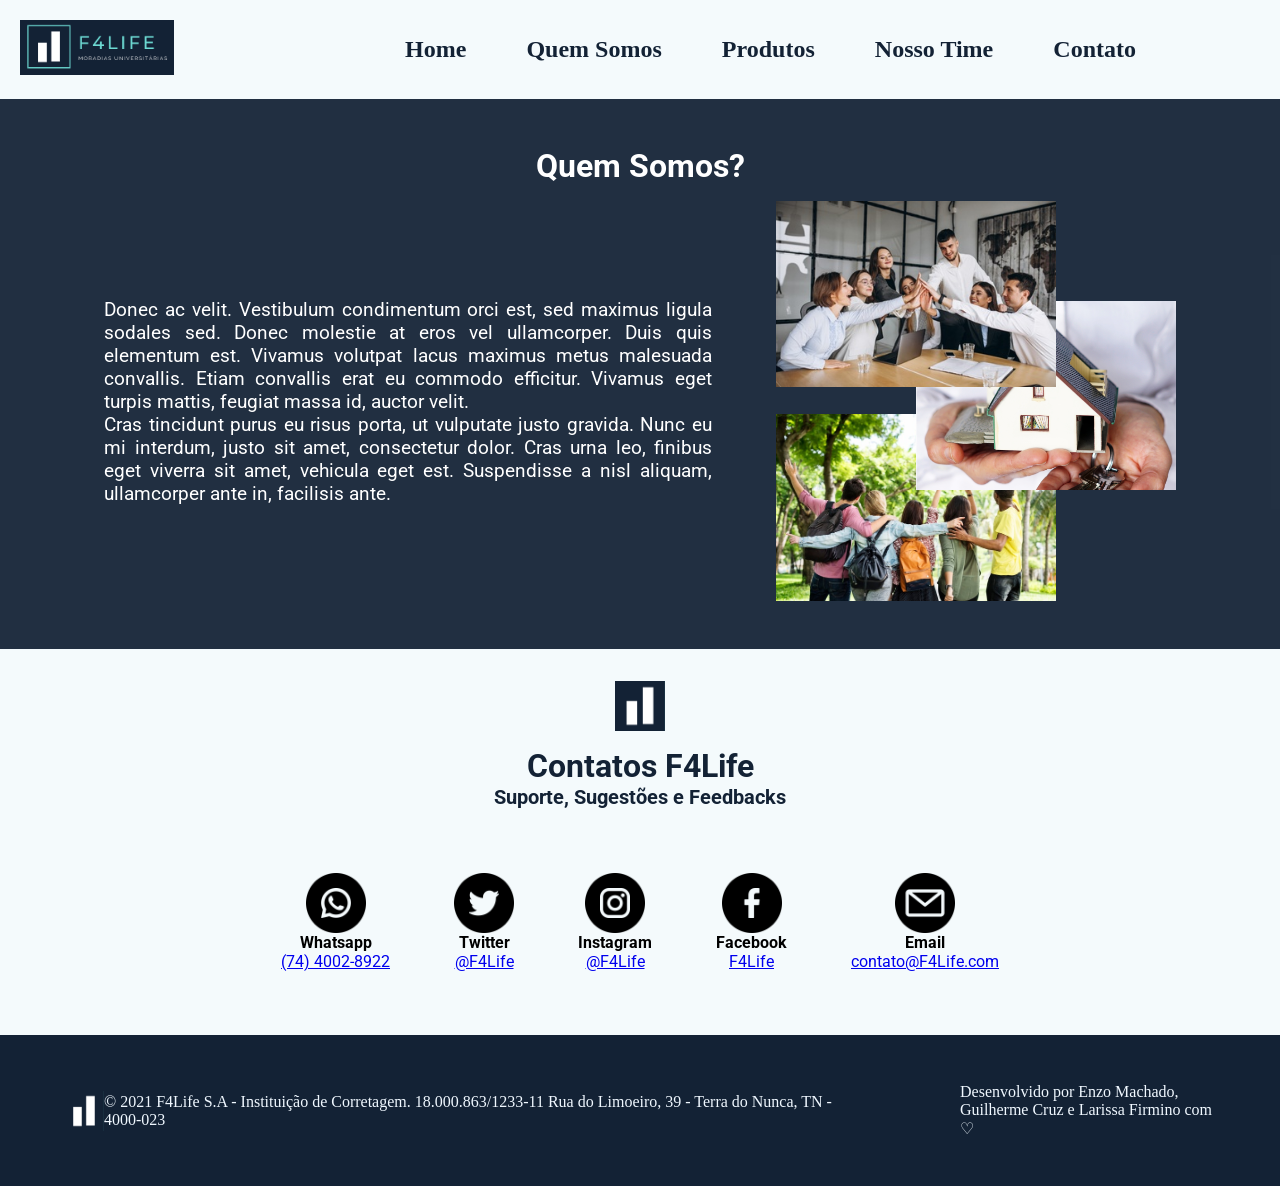
==== index.html @ f7e69709 "Adicionando cabeçalho" ====
<!DOCTYPE html>
<html lang="en">

<head>
    <meta charset="UTF-8">
    <meta http-equiv="X-UA-Compatible" content="IE=edge">
    <meta name="viewport" content="width=device-width, initial-scale=1.0">
    <link rel="stylesheet" type="text/css" href="./style.css" media="screen" />

    <title>F4Life - Moradias Universitárias</title>
</head>

<body>
    <header id="home">
        <div class="cabecalho-logo">
            <img src="img/logo-pequeno.PNG" alt="Logomarca da empresa F4Life">
        </div>
        <nav>
            <a href="#home">Home</a>
            <a href="#quem-somos">Quem Somos</a>
            <a href="#produtos">Produtos</a>
            <a href="#quem-somos">Nosso Time</a>
            <a href="#contatos">Contato</a>
        </nav>
    </header>
    <section id="quem-somos">
        <h1>
            Quem Somos?
        </h1>
        <div id="conteudo-quem-somos">
            <p> Donec ac velit. Vestibulum condimentum orci est, sed maximus ligula sodales sed. Donec molestie
                at eros
                vel ullamcorper. Duis quis elementum est. Vivamus volutpat lacus maximus metus malesuada convallis.
                Etiam convallis erat eu commodo efficitur. Vivamus eget turpis mattis, feugiat massa id, auctor velit.
                <br>
                Cras tincidunt purus eu risus porta, ut vulputate justo gravida. Nunc eu mi interdum, justo sit
                amet, consectetur dolor. Cras urna leo, finibus eget viverra sit amet, vehicula eget est. Suspendisse a
                nisl aliquam, ullamcorper ante in, facilisis ante.</p>
            <div id="container-img-qs">
                <img id="img-qs1" src="img/pessoas-trabalhando-no-plano.jpg">
                <img id="img-qs2" src="img/app.jpg">
                <img id="img-qs3" src="img/jovensfelizes1.jpg">
            </div>
        </div>
    </section>

    <section id="contatos">
        <img id="logo-img" src="img/logo-puro.png">
        <h1>
            Contatos F4Life
        </h1>
        <h2>
            Suporte, Sugestões e Feedbacks
        </h2>
        <div id="icones-contatos">
            <div class="img-contatos">
                <img src="img/whatsapp.png">
                <h4>
                    Whatsapp
                </h4>
                <a target="blank" href="https://web.whatsapp.com">(74) 4002-8922</a>
            </div>

            <div class="img-contatos">
                <img src="img/twitter.png">
                <h4>
                    Twitter
                </h4>
                <a target="blank" href="https://twitter.com/i/flow/login">@F4Life</a>
            </div>

            <div class="img-contatos">
                <img src="img/instagram.png">
                <h4>
                    Instagram
                </h4>
                <a target="blank" href="https://www.instagram.com">@F4Life</a>
            </div>

            <div class="img-contatos">
                <img src="img/facebook.png">
                <h4>
                    Facebook
                </h4>
                <a target="blank" href="https://pt-br.facebook.com">F4Life</a>
            </div>

            <div class="img-contatos">
                <img target="blank" src="img/o-email.png">
                <h4>
                    Email
                </h4>
                <a target="blank" href="https://www.google.com/intl/pt/gmail/about/">contato@F4Life.com</a>
            </div>

        </div>
    </section>


    <footer>
        <div id="footer-p1"> 
            <img src="img/logo-puro.png">
            © 2021 F4Life S.A - Instituição de Corretagem. 18.000.863/1233-11
            Rua do Limoeiro, 39 - Terra do Nunca, TN - 4000-023
        </div>
        <div id="footer-p2">
            Desenvolvido por Enzo Machado, Guilherme Cruz e Larissa Firmino com ♡
        </div>
    </footer>
</body>

</html>
---- style.css ----
/*Sessão Quem somos*/

@import url('https://fonts.googleapis.com/css2?family=Roboto:ital,wght@0,300;0,400;0,500;0,700;1,100;1,300;1,400;1,500&display=swap');

*{
    margin:0;
    padding:0;
    box-sizing: border-box;
    list-style: none;
}
#quem-somos{
    background-color: #132235ef;
    display: flex;
    flex-direction: column;
    align-items: center;
    padding: 3rem 5rem ;
}
h1{
    font-family: 'Roboto', sans-serif;
    text-align: center;
    font-size: 2rem;
    color: #132235;
}
#quem-somos h1{
    margin-bottom:1rem;
    color: white;
}   

#conteudo-quem-somos{
    display: flex;
    align-items: center;
    justify-content: center;
    width: 100%;
    flex-wrap: wrap;
}

#conteudo-quem-somos p{
    min-width: 450px;
    width: 60%;
    padding-right: 4rem;
    padding-top: 2rem;
    font-size: 1.2rem;
    font-family: 'Roboto', sans-serif;
    padding-bottom: 2rem;
    text-align: justify;
    color: white;
}   

#container-img-qs{
    min-width: 400px;
    width: 20%;
    height: 400px;
    /* border: 1px black solid; */
    position: relative;
}

#img-qs1{
    width: 70%;
    position: absolute;
    z-index: 2;
}

#img-qs2{
    width: 65%;
    position: absolute;
    right: 0;
    top:25%;
    z-index: 1;

}

#img-qs3{
    width: 70%;
    position: absolute;
    bottom: 0;
}

/*Sessão Contatos*/

#logo-img{
    width: 50px;
    margin-top: 2rem;

}
#contatos{
    display: flex;
    flex-direction: column;
    align-items: center;
    width: 100%;
    flex-wrap: wrap;   
    background-color: rgba(37, 150, 190, 0.05);

}

#contatos h1{
    margin-top: 1rem;
}

#contatos h2{
    font-size: 20px;
    color: #132235;
    font-family: 'Roboto', sans-serif;
}

#icones-contatos{
    margin:2rem;
    display:flex;
    font-family: 'Roboto', sans-serif;

}

.img-contatos{
    display: flex;
    align-items: center;
    flex-direction:column;
    margin:2rem
    
}

.img-contatos img{
    width: 60px;
}
footer{
    background-color: #132235;
    color: aliceblue;
    display: flex;
}
footer > div{
    display: flex;
    align-items: center;
    padding: 3rem 4rem;
}
footer > #footer-p1{
    width: 70%;
}
footer > #footer-p2{
    width: 30%;
}
footer img{
    width: 40px;
}
@media screen and (max-width: 700px) {
    #container-img-qs{
        width: 100%;
        min-width: none;
    }
    #conteudo-quem-somos p{
        width: 100%;
        min-width: none;
        
    }
}

/*Cabeçalho*/

header {
    display: flex;
    justify-content: space-between;
    align-items: center;
    padding: 20px;
    background-color: rgba(37, 150, 190, 0.05);
}

.cabecalho-logo img {
    width: 40%;
}

header nav {
    display: flex;
    width: 60%;
    justify-content: space-between;
    margin-right: 10%;
}

nav a {
    text-decoration: none;
    font-size: 1.5rem;
    color: #132235;
    font-weight: 900;
}
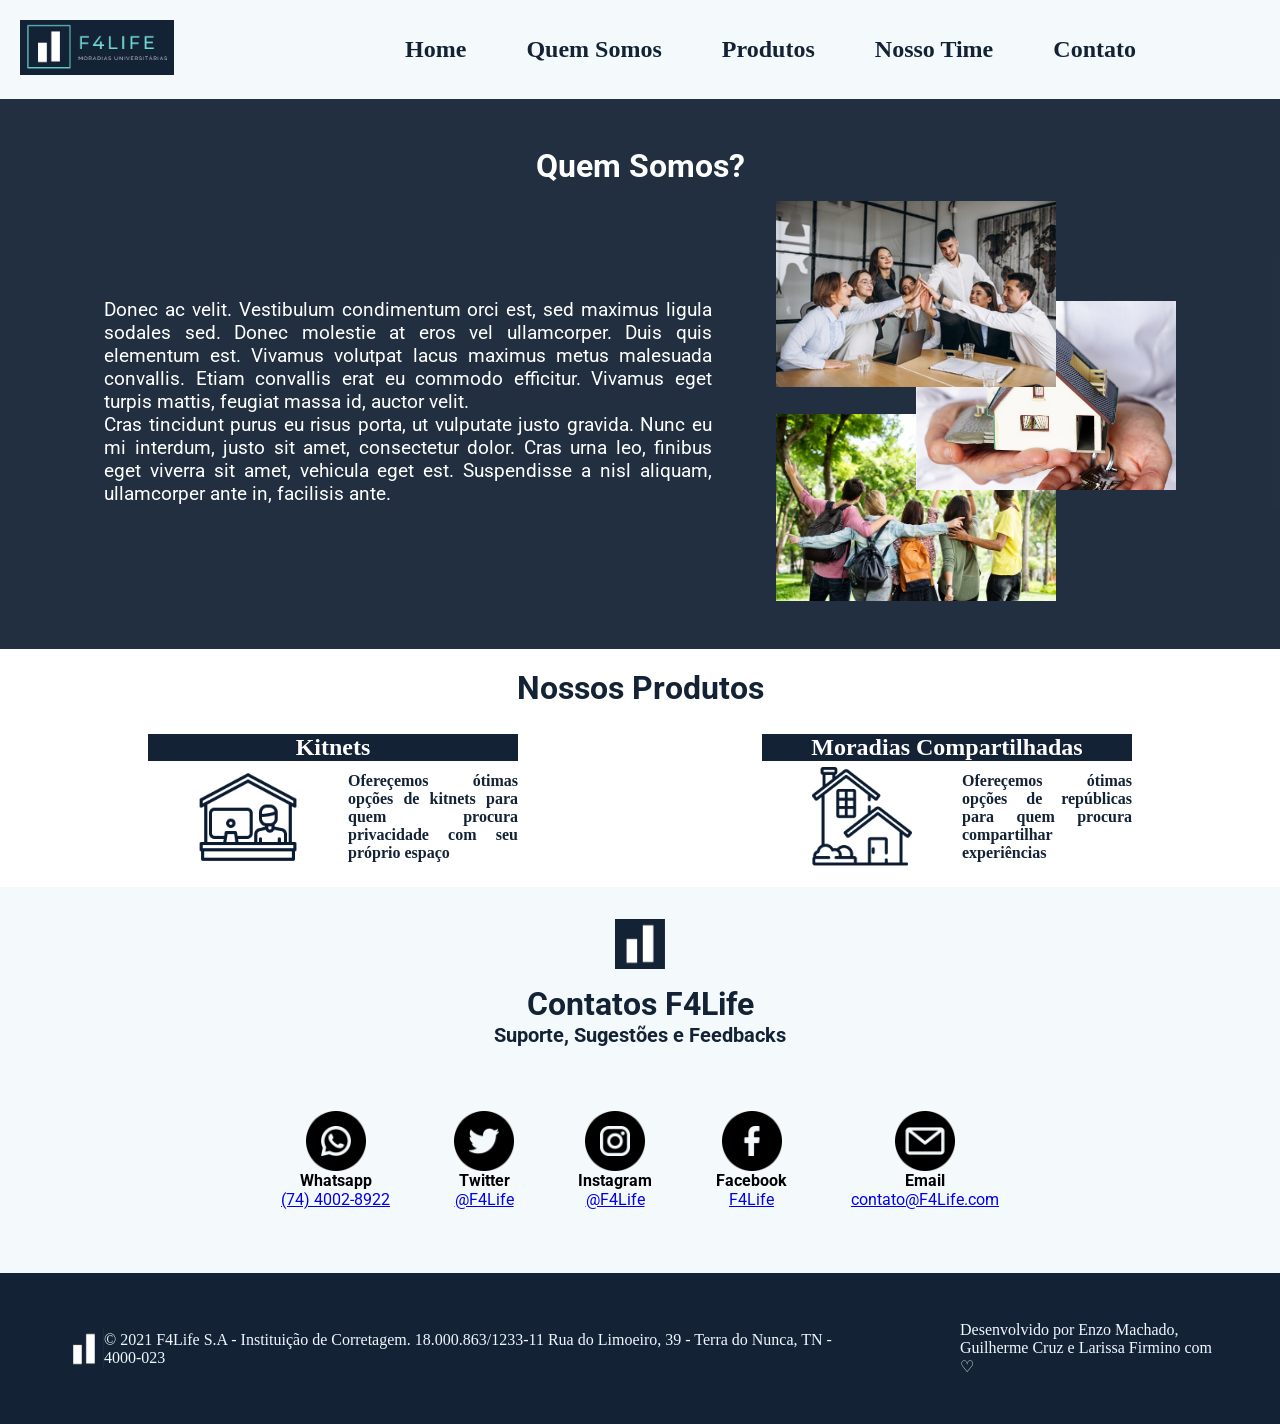
==== commit a78ec15a: "Adicionando sessão produtos" ====
--- a/index.html
+++ b/index.html
@@ -19,7 +19,7 @@
             <a href="#home">Home</a>
             <a href="#quem-somos">Quem Somos</a>
             <a href="#produtos">Produtos</a>
-            <a href="#quem-somos">Nosso Time</a>
+            <a href="#nosso-time">Nosso Time</a>
             <a href="#contatos">Contato</a>
         </nav>
     </header>
@@ -40,6 +40,22 @@
                 <img id="img-qs1" src="img/pessoas-trabalhando-no-plano.jpg">
                 <img id="img-qs2" src="img/app.jpg">
                 <img id="img-qs3" src="img/jovensfelizes1.jpg">
+            </div>
+        </div>
+    </section>
+
+    <section id="produtos">
+        <h1>Nossos Produtos</h1>
+        <div class="cards">
+            <div class="card-produto">
+                <h2>Kitnets</h2>
+                <img src="img/kitnet.png" alt="Imagem de uma kitnet">
+                <p>Ofereçemos ótimas opções de kitnets para quem procura privacidade com seu próprio espaço</p>
+            </div>
+            <div class="card-produto">
+                <h2>Moradias Compartilhadas</h2>
+                <img src="img/republica.png" alt="Imagem de uma kitnet">
+                <p>Ofereçemos ótimas opções de repúblicas para quem procura compartilhar experiências</p>
             </div>
         </div>
     </section>
--- a/style.css
+++ b/style.css
@@ -179,3 +179,41 @@
     color: #132235;
     font-weight: 900;
 }
+
+/* Sessão Produtos */
+#produtos h1 {
+    padding-top: 20px;
+}
+.cards {
+    display: flex;
+    justify-content: space-between;
+    align-items: center;
+    padding: 0 10%;
+}
+.card-produto {
+    display: grid;
+    grid-template-columns: 200px 170px;
+    grid-template-rows: 40px 100px;
+    margin: 20px;
+}
+
+.card-produto h2 {
+    grid-column: 1 / 3;
+    text-align: center;
+    align-self: center;
+    color: white;
+    background-color: #132235;
+}
+
+.card-produto img {
+    height: 100%;
+    justify-self: center;
+}
+
+.card-produto p {
+    justify-self: center;
+    align-self: center;
+    color: #132235;
+    font-weight: 900;
+    text-align: justify;
+}
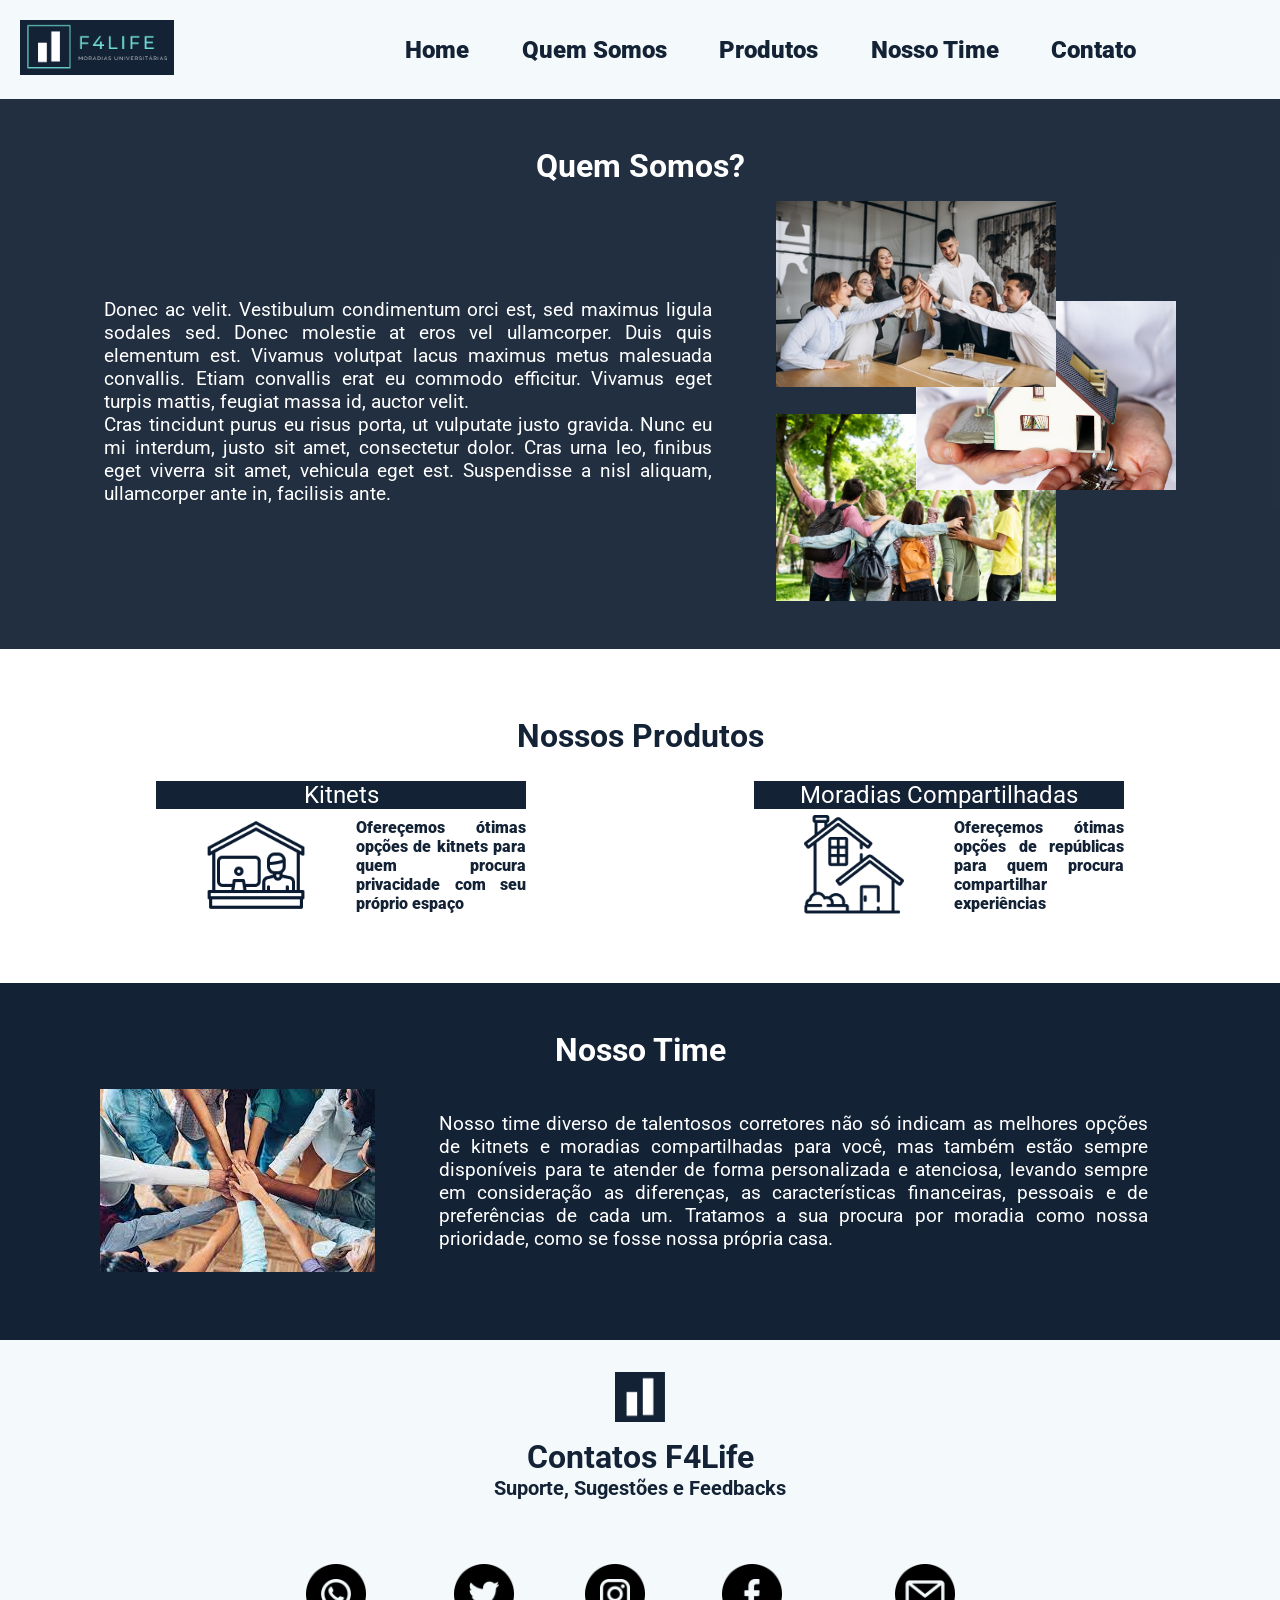
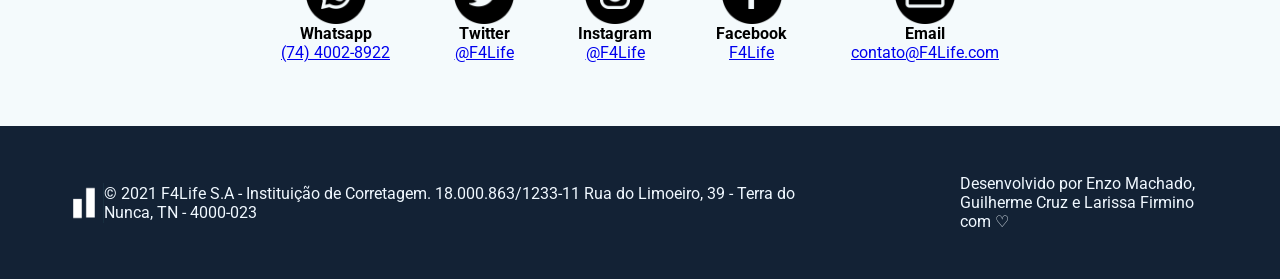
==== commit 8e7a4222: "Adicionando sessão nosso time" ====
--- a/index.html
+++ b/index.html
@@ -59,6 +59,15 @@
             </div>
         </div>
     </section>
+
+<section id="nosso-time">
+    <h1>Nosso Time</h1>
+    <div class="conteudo-nosso-time">
+        <img src="img/equipe.jpg" alt="Imagem de uma Equipe">
+        <p>Nosso time diverso de talentosos corretores não só indicam as melhores opções de kitnets e moradias compartilhadas para você, mas também estão sempre disponíveis para te atender de forma personalizada e atenciosa, levando sempre em consideração as diferenças, as características financeiras, pessoais e de preferências de cada um. Tratamos a sua procura por moradia como nossa prioridade, como se fosse nossa própria casa.</p>
+    </div>
+
+</section>
 
     <section id="contatos">
         <img id="logo-img" src="img/logo-puro.png">
--- a/style.css
+++ b/style.css
@@ -8,6 +8,7 @@
     padding:0;
     box-sizing: border-box;
     list-style: none;
+    font-family: 'Roboto', sans-serif;
 }
 #quem-somos{
     background-color: #132235ef;
@@ -17,7 +18,6 @@
     padding: 3rem 5rem ;
 }
 h1{
-    font-family: 'Roboto', sans-serif;
     text-align: center;
     font-size: 2rem;
     color: #132235;
@@ -95,6 +95,7 @@
 
 #contatos h1{
     margin-top: 1rem;
+    font-size: 2rem;
 }
 
 #contatos h2{
@@ -181,14 +182,19 @@
 }
 
 /* Sessão Produtos */
+#produtos {
+    padding: 3rem 5rem ;
+}
+
 #produtos h1 {
     padding-top: 20px;
+    font-size: 2rem;
 }
 .cards {
     display: flex;
     justify-content: space-between;
     align-items: center;
-    padding: 0 10%;
+    padding: 0 5%;
 }
 .card-produto {
     display: grid;
@@ -202,6 +208,7 @@
     text-align: center;
     align-self: center;
     color: white;
+    font-weight: normal;
     background-color: #132235;
 }
 
@@ -216,4 +223,29 @@
     color: #132235;
     font-weight: 900;
     text-align: justify;
+}
+
+/* Sessão Nosso Time */
+#nosso-time {
+    background-color: #132235;
+    padding: 3rem 5rem;
+}
+
+#nosso-time h1 {
+    color: white;
+    font-size: 2rem;
+}
+
+.conteudo-nosso-time {
+    display: flex;
+    justify-content: space-between;
+    align-items: center;
+    padding: 20px;
+}
+
+.conteudo-nosso-time p {
+    color: white;
+    font-size: 1.2rem;
+    padding: 0 2rem 0 4rem;
+    text-align: justify;
 }
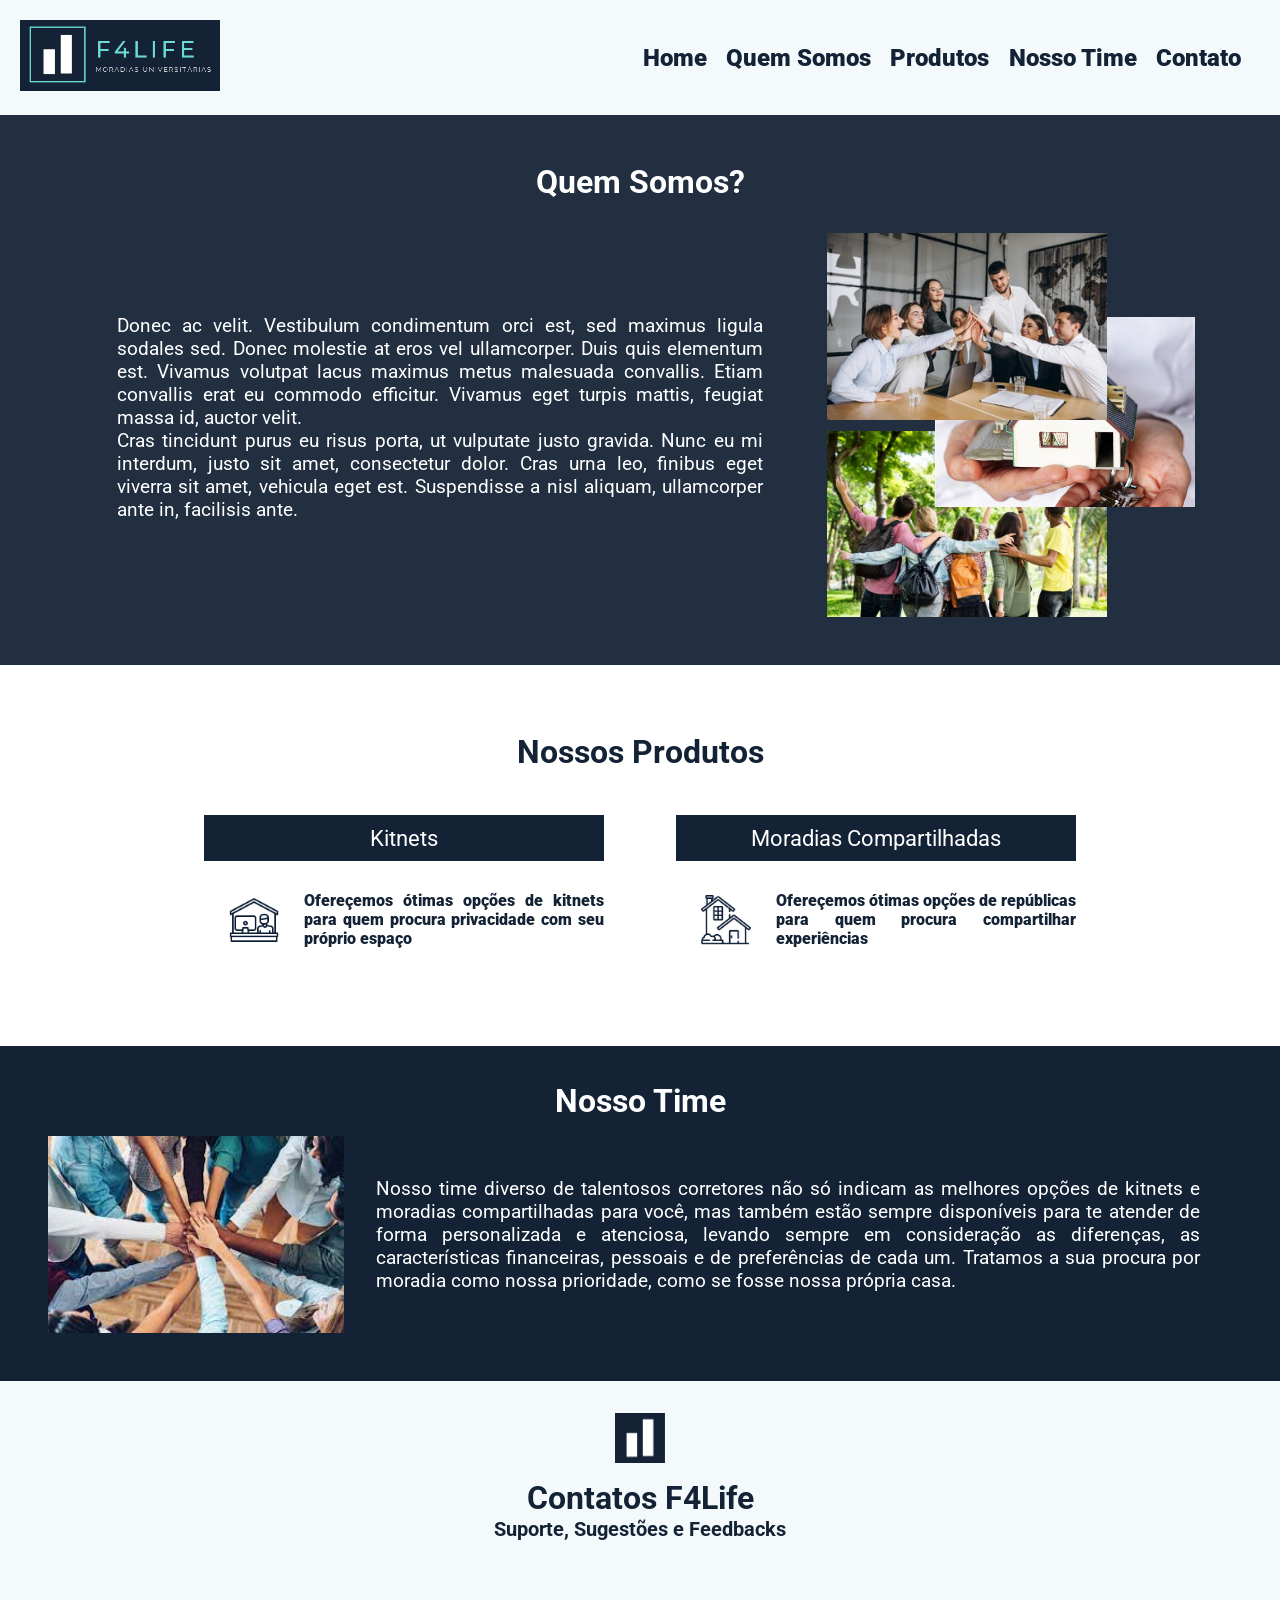
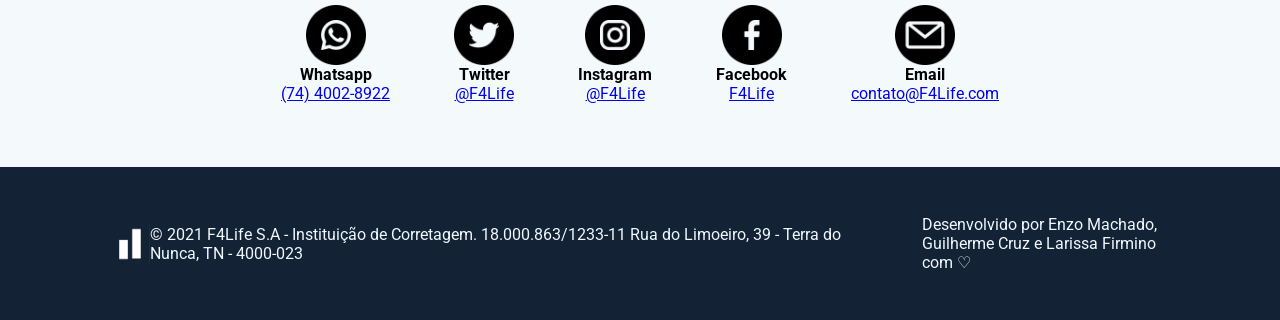
==== commit d83279dd: "Alteracoes-Responsivas" ====
--- a/index.html
+++ b/index.html
@@ -15,12 +15,24 @@
         <div class="cabecalho-logo">
             <img src="img/logo-pequeno.PNG" alt="Logomarca da empresa F4Life">
         </div>
-        <nav>
+        <nav id="menu-desktop">
             <a href="#home">Home</a>
             <a href="#quem-somos">Quem Somos</a>
             <a href="#produtos">Produtos</a>
             <a href="#nosso-time">Nosso Time</a>
             <a href="#contatos">Contato</a>
+        </nav>
+        <nav id="menu-mobile">
+            <details>
+                <summary>
+                    <img src="img/barra-de-menu.png" alt="icone menu">
+                </summary>
+                <a href="#home">Home</a>
+                <a href="#quem-somos">Quem Somos</a>
+                <a href="#produtos">Produtos</a>
+                <a href="#nosso-time">Nosso Time</a>
+                <a href="#contatos">Contato</a>
+            </details>
         </nav>
     </header>
     <section id="quem-somos">
@@ -35,7 +47,8 @@
                 <br>
                 Cras tincidunt purus eu risus porta, ut vulputate justo gravida. Nunc eu mi interdum, justo sit
                 amet, consectetur dolor. Cras urna leo, finibus eget viverra sit amet, vehicula eget est. Suspendisse a
-                nisl aliquam, ullamcorper ante in, facilisis ante.</p>
+                nisl aliquam, ullamcorper ante in, facilisis ante.
+            </p>
             <div id="container-img-qs">
                 <img id="img-qs1" src="img/pessoas-trabalhando-no-plano.jpg">
                 <img id="img-qs2" src="img/app.jpg">
@@ -60,14 +73,18 @@
         </div>
     </section>
 
-<section id="nosso-time">
-    <h1>Nosso Time</h1>
-    <div class="conteudo-nosso-time">
-        <img src="img/equipe.jpg" alt="Imagem de uma Equipe">
-        <p>Nosso time diverso de talentosos corretores não só indicam as melhores opções de kitnets e moradias compartilhadas para você, mas também estão sempre disponíveis para te atender de forma personalizada e atenciosa, levando sempre em consideração as diferenças, as características financeiras, pessoais e de preferências de cada um. Tratamos a sua procura por moradia como nossa prioridade, como se fosse nossa própria casa.</p>
-    </div>
+    <section id="nosso-time">
+        <h1>Nosso Time</h1>
+        <div class="conteudo-nosso-time">
+            <img src="img/equipe.jpg" alt="Imagem de uma Equipe">
+            <p>Nosso time diverso de talentosos corretores não só indicam as melhores opções de kitnets e moradias
+                compartilhadas para você, mas também estão sempre disponíveis para te atender de forma personalizada e
+                atenciosa, levando sempre em consideração as diferenças, as características financeiras, pessoais e de
+                preferências de cada um. Tratamos a sua procura por moradia como nossa prioridade, como se fosse nossa
+                própria casa.</p>
+        </div>
 
-</section>
+    </section>
 
     <section id="contatos">
         <img id="logo-img" src="img/logo-puro.png">
@@ -123,7 +140,7 @@
 
 
     <footer>
-        <div id="footer-p1"> 
+        <div id="footer-p1">
             <img src="img/logo-puro.png">
             © 2021 F4Life S.A - Instituição de Corretagem. 18.000.863/1233-11
             Rua do Limoeiro, 39 - Terra do Nunca, TN - 4000-023
--- a/style.css
+++ b/style.css
@@ -1,251 +1,356 @@
- 
-/*Sessão Quem somos*/
-
-@import url('https://fonts.googleapis.com/css2?family=Roboto:ital,wght@0,300;0,400;0,500;0,700;1,100;1,300;1,400;1,500&display=swap');
-
-*{
-    margin:0;
-    padding:0;
-    box-sizing: border-box;
-    list-style: none;
-    font-family: 'Roboto', sans-serif;
-}
-#quem-somos{
-    background-color: #132235ef;
-    display: flex;
-    flex-direction: column;
-    align-items: center;
-    padding: 3rem 5rem ;
-}
-h1{
-    text-align: center;
-    font-size: 2rem;
-    color: #132235;
-}
-#quem-somos h1{
-    margin-bottom:1rem;
-    color: white;
-}   
-
-#conteudo-quem-somos{
-    display: flex;
-    align-items: center;
-    justify-content: center;
-    width: 100%;
-    flex-wrap: wrap;
-}
-
-#conteudo-quem-somos p{
-    min-width: 450px;
-    width: 60%;
-    padding-right: 4rem;
-    padding-top: 2rem;
-    font-size: 1.2rem;
-    font-family: 'Roboto', sans-serif;
-    padding-bottom: 2rem;
-    text-align: justify;
-    color: white;
-}   
-
-#container-img-qs{
-    min-width: 400px;
-    width: 20%;
-    height: 400px;
-    /* border: 1px black solid; */
-    position: relative;
-}
-
-#img-qs1{
-    width: 70%;
-    position: absolute;
-    z-index: 2;
-}
-
-#img-qs2{
-    width: 65%;
-    position: absolute;
-    right: 0;
-    top:25%;
-    z-index: 1;
-
-}
-
-#img-qs3{
-    width: 70%;
-    position: absolute;
-    bottom: 0;
-}
-
-/*Sessão Contatos*/
-
-#logo-img{
-    width: 50px;
-    margin-top: 2rem;
-
-}
-#contatos{
-    display: flex;
-    flex-direction: column;
-    align-items: center;
-    width: 100%;
-    flex-wrap: wrap;   
-    background-color: rgba(37, 150, 190, 0.05);
-
-}
-
-#contatos h1{
-    margin-top: 1rem;
-    font-size: 2rem;
-}
-
-#contatos h2{
-    font-size: 20px;
-    color: #132235;
-    font-family: 'Roboto', sans-serif;
-}
-
-#icones-contatos{
-    margin:2rem;
-    display:flex;
-    font-family: 'Roboto', sans-serif;
-
-}
-
-.img-contatos{
-    display: flex;
-    align-items: center;
-    flex-direction:column;
-    margin:2rem
+ /*Sessão Quem somos*/
+
+ @import url('https://fonts.googleapis.com/css2?family=Roboto:ital,wght@0,300;0,400;0,500;0,700;1,100;1,300;1,400;1,500&display=swap');
+
+ * {
+     margin: 0;
+     padding: 0;
+     box-sizing: border-box;
+     list-style: none;
+     font-family: 'Roboto', sans-serif;
+ }
+
+ #quem-somos {
+     background-color: #132235ef;
+     display: flex;
+     flex-direction: column;
+     align-items: center;
+     padding: 3rem 3rem;
+ }
+
+ h1 {
+     text-align: center;
+     font-size: 2rem;
+     color: #132235;
+ }
+
+ #quem-somos h1 {
+     margin-bottom: 1rem;
+     color: white;
+ }
+
+ #conteudo-quem-somos {
+     display: flex;
+     align-items: center;
+     justify-content: center;
+     width: 100%;
+     flex-wrap: wrap;
+ }
+
+ #conteudo-quem-somos p {
+     min-width: 450px;
+     width: 60%;
+     font-size: 1.2rem;
+     font-family: 'Roboto', sans-serif;
+     text-align: justify;
+     color: white;
+     padding: 1rem 2rem;
+ }
+
+ #container-img-qs {
+     min-width: 400px;
+     width: 20%;
+     height: 400px;
+     /* border: 1px black solid; */
+     position: relative;
+     padding: 1rem 2rem;
+
+ }
+
+ #img-qs1 {
+     width: 70%;
+     position: absolute;
+     z-index: 2;
+ }
+
+ #img-qs2 {
+     width: 65%;
+     position: absolute;
+     right: 0;
+     top: 25%;
+     z-index: 1;
+
+ }
+
+ #img-qs3 {
+     width: 70%;
+     position: absolute;
+     bottom: 0;
+ }
+
+ /*Sessão Contatos*/
+
+ #logo-img {
+     width: 50px;
+     margin-top: 2rem;
+
+ }
+
+ #contatos {
+     display: flex;
+     flex-direction: column;
+     align-items: center;
+     width: 100%;
+     flex-wrap: wrap;
+     background-color: rgba(37, 150, 190, 0.05);
+
+ }
+
+ #contatos h1 {
+     margin-top: 1rem;
+     font-size: 2rem;
+ }
+
+ #contatos h2 {
+     font-size: 20px;
+     color: #132235;
+     font-family: 'Roboto', sans-serif;
+ }
+
+ #icones-contatos {
+     margin: 2rem;
+     display: flex;
+     font-family: 'Roboto', sans-serif;
+     flex-wrap: wrap;
+     justify-content: center;
+ }
+
+ .img-contatos {
+     display: flex;
+     align-items: center;
+     flex-direction: column;
+     margin: 2rem
+ }
+
+ .img-contatos img {
+     width: 60px;
+ }
+
+ footer {
+     background-color: #132235;
+     color: aliceblue;
+     display: flex;
+     flex-wrap: wrap;
+     justify-content: center;
+     padding: 0rem 1rem;
+ }
+
+ footer>div {
+     display: flex;
+     align-items: center;
+     padding: 3rem 2rem;
+ }
+
+ footer>#footer-p1 {
+     width: 65%;
+     min-width: 300px;
+ }
+
+ footer>#footer-p2 {
+     width: 25%;
+     min-width: 300px;
+ }
+
+ footer img {
+     width: 40px;
+ }
+
+ /*Cabeçalho*/
+
+ header {
+     display: flex;
+     justify-content: space-between;
+     align-items: center;
+     padding: 20px;
+     background-color: rgba(37, 150, 190, 0.05);
+ }
+
+ .cabecalho-logo img {
+     width: 200px;
+     margin-right: 2rem;
+ }
+
+ header nav {
+     display: flex;
+     justify-content: flex-start;
+     flex-wrap: wrap;
+ }
+
+ nav a {
+     text-decoration: none;
+     font-size: 1.5rem;
+     color: #132235;
+     font-weight: 900;
+     margin-right: 1.2rem;
+
+ }
+
+ #menu-mobile {
+     display: none;
+ }
+#menu-mobile img{
+    width: 40px;
     
 }
-
-.img-contatos img{
-    width: 60px;
+#menu-mobile summary{
+    display: flex;
+    justify-content: flex-end;
 }
-footer{
-    background-color: #132235;
-    color: aliceblue;
-    display: flex;
+#menu-mobile details{
+    display:flex;
+    flex-direction: column;
+    align-items: flex-end;
+    justify-content: flex-end;
 }
-footer > div{
-    display: flex;
-    align-items: center;
-    padding: 3rem 4rem;
-}
-footer > #footer-p1{
-    width: 70%;
-}
-footer > #footer-p2{
-    width: 30%;
-}
-footer img{
-    width: 40px;
-}
-@media screen and (max-width: 700px) {
-    #container-img-qs{
+ /* Sessão Produtos */
+ #produtos {
+     padding: 3rem 0rem;
+     display: flex;
+     flex-direction: column;
+     align-items: center;
+     width: 100%;
+ }
+
+ #produtos h1 {
+     padding-top: 20px;
+     font-size: 2rem;
+     margin-bottom: 1.5rem;
+ }
+
+ .cards {
+     display: flex;
+     justify-content: center;
+     align-items: flex-start;
+     padding: 0 1rem;
+     flex-wrap: wrap;
+     width: 80%;
+     min-width: 700px;
+ }
+
+ .card-produto {
+     display: grid;
+     grid-template-columns: 100px 300px;
+     grid-template-rows: auto auto;
+     margin: 20px;
+     align-items: center;
+     padding: 0 1rem;
+ }
+
+ .card-produto h2 {
+     grid-column: 1 / 3;
+     text-align: center;
+     align-self: center;
+     color: white;
+     font-weight: normal;
+     font-size: 1.4rem;
+     padding: 10px 0;
+     background-color: #132235;
+ }
+
+ .card-produto img {
+     width: 50%;
+     justify-self: center;
+
+ }
+
+ .card-produto p {
+     justify-self: center;
+     align-self: center;
+     color: #132235;
+     font-weight: 900;
+     text-align: justify;
+     padding: 30px 0;
+ }
+
+ /* Sessão Nosso Time */
+ #nosso-time {
+     background-color: #132235;
+     display: flex;
+     flex-direction: column;
+     align-items: center;
+     padding: 3rem 3rem;
+     padding-top: 20px;
+
+
+ }
+
+ #nosso-time h1 {
+     color: white;
+     font-size: 2rem;
+     padding: 1rem;
+ }
+
+ .conteudo-nosso-time {
+     display: flex;
+     justify-content: center;
+     align-items: center;
+     padding: 0px;
+     flex-wrap: wrap;
+ }
+
+ .conteudo-nosso-time p {
+     color: white;
+     font-size: 1.2rem;
+     padding: 0 0rem 0 0rem;
+     text-align: justify;
+     width: 75%;
+     min-width: 600px;
+     padding: 1rem 2rem;
+ }
+
+ .conteudo-nosso-time img {
+     width: 25%;
+     min-width: 150px;
+ }
+
+ @media screen and (max-width: 700px) {
+
+     /* Nav */
+     #menu-mobile {
+         display: initial;
+     }
+
+     #menu-desktop {
+         display: none;
+     }
+
+     /* Quem somos */
+     #container-img-qs {
+         width: 100%;
+         min-width: 100px;
+     }
+
+     #conteudo-quem-somos p {
+         width: 100%;
+         min-width: 100px;
+
+     }
+
+     /* Sessão Produtos */
+
+     .cards {
+         width: 100%;
+         min-width: 100px;
+     }
+
+     /*Nosso time*/
+     .conteudo-nosso-time {
+         width: 100%;
+     }
+
+     .conteudo-nosso-time p {
+         width: 100%;
+         min-width: 100px;
+     }
+
+     .conteudo-nosso-time img {
+         width: 50%;
+         min-width: 100px;
+     }
+     .card-produto {
+        display: grid;
         width: 100%;
-        min-width: none;
+        grid-template-columns: 25% 75%;
+        grid-template-rows: auto auto;
     }
-    #conteudo-quem-somos p{
-        width: 100%;
-        min-width: none;
-        
-    }
-}
-
-/*Cabeçalho*/
-
-header {
-    display: flex;
-    justify-content: space-between;
-    align-items: center;
-    padding: 20px;
-    background-color: rgba(37, 150, 190, 0.05);
-}
-
-.cabecalho-logo img {
-    width: 40%;
-}
-
-header nav {
-    display: flex;
-    width: 60%;
-    justify-content: space-between;
-    margin-right: 10%;
-}
-
-nav a {
-    text-decoration: none;
-    font-size: 1.5rem;
-    color: #132235;
-    font-weight: 900;
-}
-
-/* Sessão Produtos */
-#produtos {
-    padding: 3rem 5rem ;
-}
-
-#produtos h1 {
-    padding-top: 20px;
-    font-size: 2rem;
-}
-.cards {
-    display: flex;
-    justify-content: space-between;
-    align-items: center;
-    padding: 0 5%;
-}
-.card-produto {
-    display: grid;
-    grid-template-columns: 200px 170px;
-    grid-template-rows: 40px 100px;
-    margin: 20px;
-}
-
-.card-produto h2 {
-    grid-column: 1 / 3;
-    text-align: center;
-    align-self: center;
-    color: white;
-    font-weight: normal;
-    background-color: #132235;
-}
-
-.card-produto img {
-    height: 100%;
-    justify-self: center;
-}
-
-.card-produto p {
-    justify-self: center;
-    align-self: center;
-    color: #132235;
-    font-weight: 900;
-    text-align: justify;
-}
-
-/* Sessão Nosso Time */
-#nosso-time {
-    background-color: #132235;
-    padding: 3rem 5rem;
-}
-
-#nosso-time h1 {
-    color: white;
-    font-size: 2rem;
-}
-
-.conteudo-nosso-time {
-    display: flex;
-    justify-content: space-between;
-    align-items: center;
-    padding: 20px;
-}
-
-.conteudo-nosso-time p {
-    color: white;
-    font-size: 1.2rem;
-    padding: 0 2rem 0 4rem;
-    text-align: justify;
-}+ }
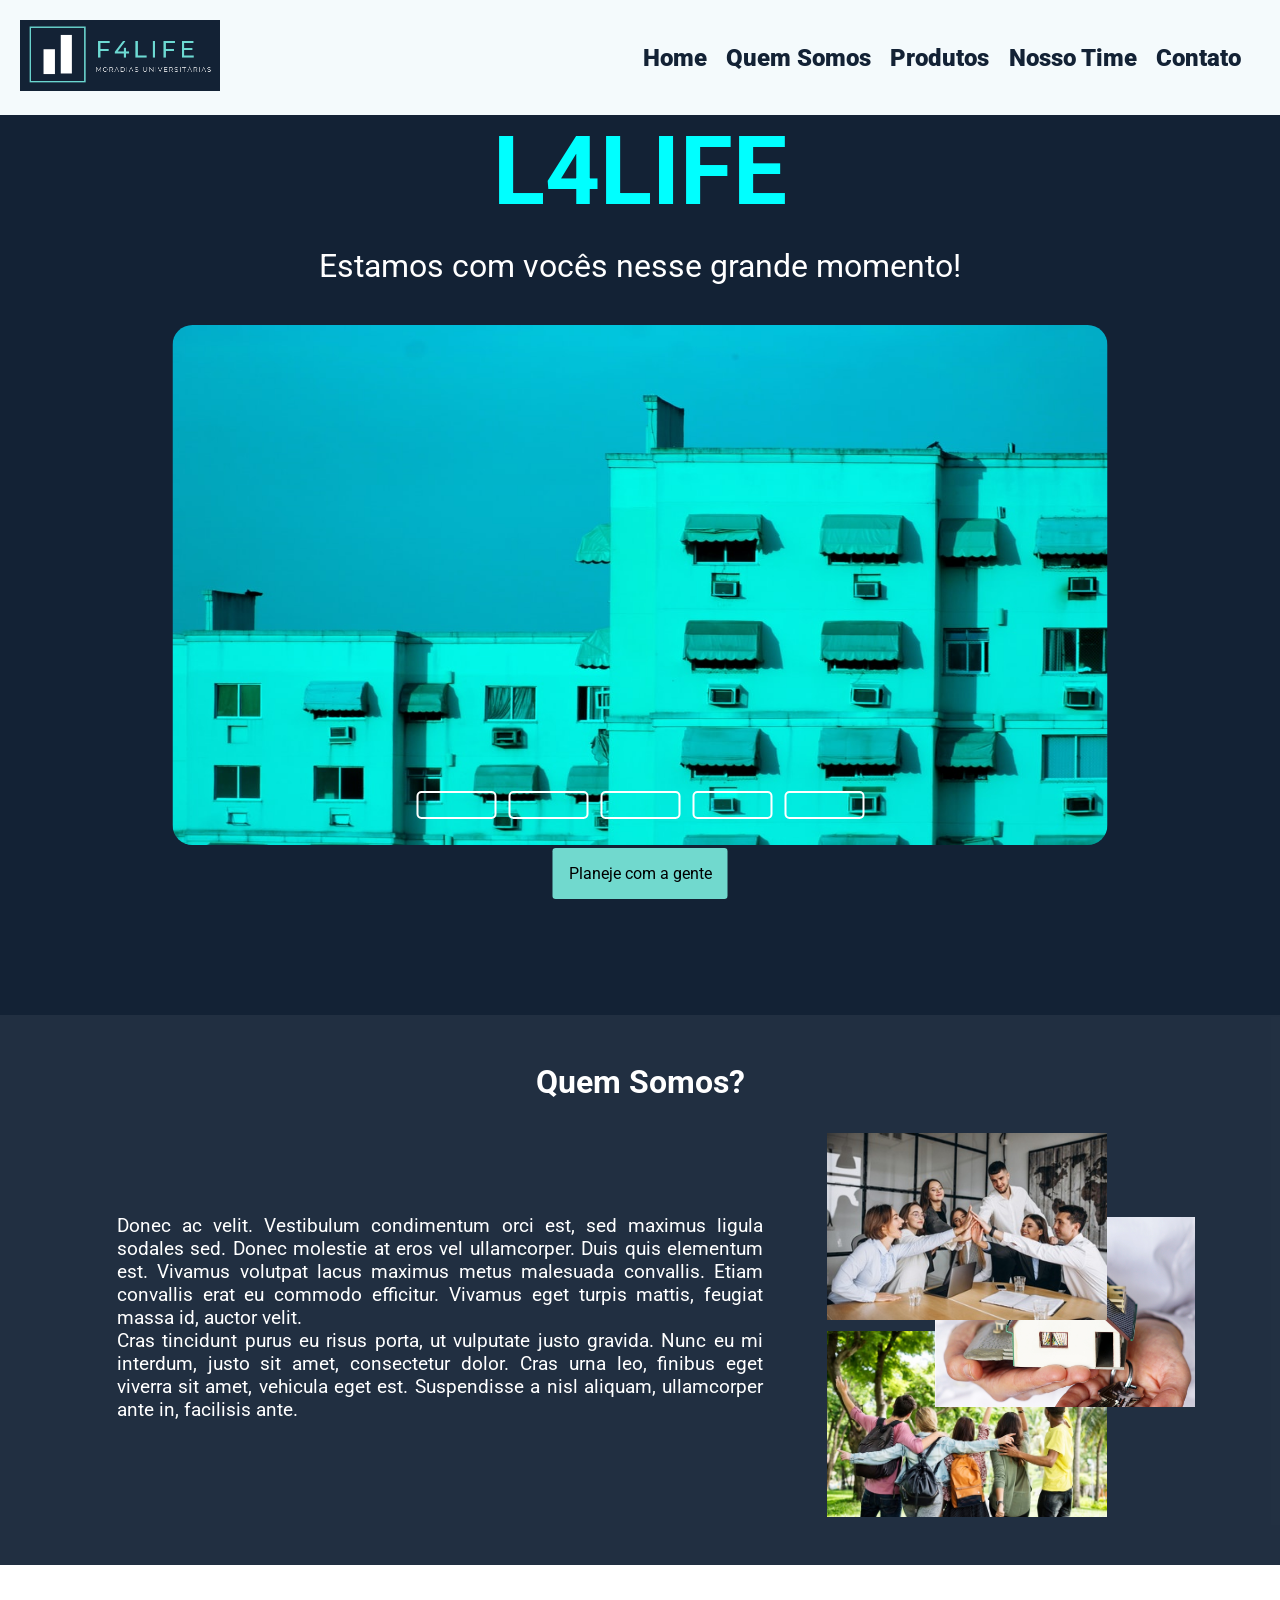
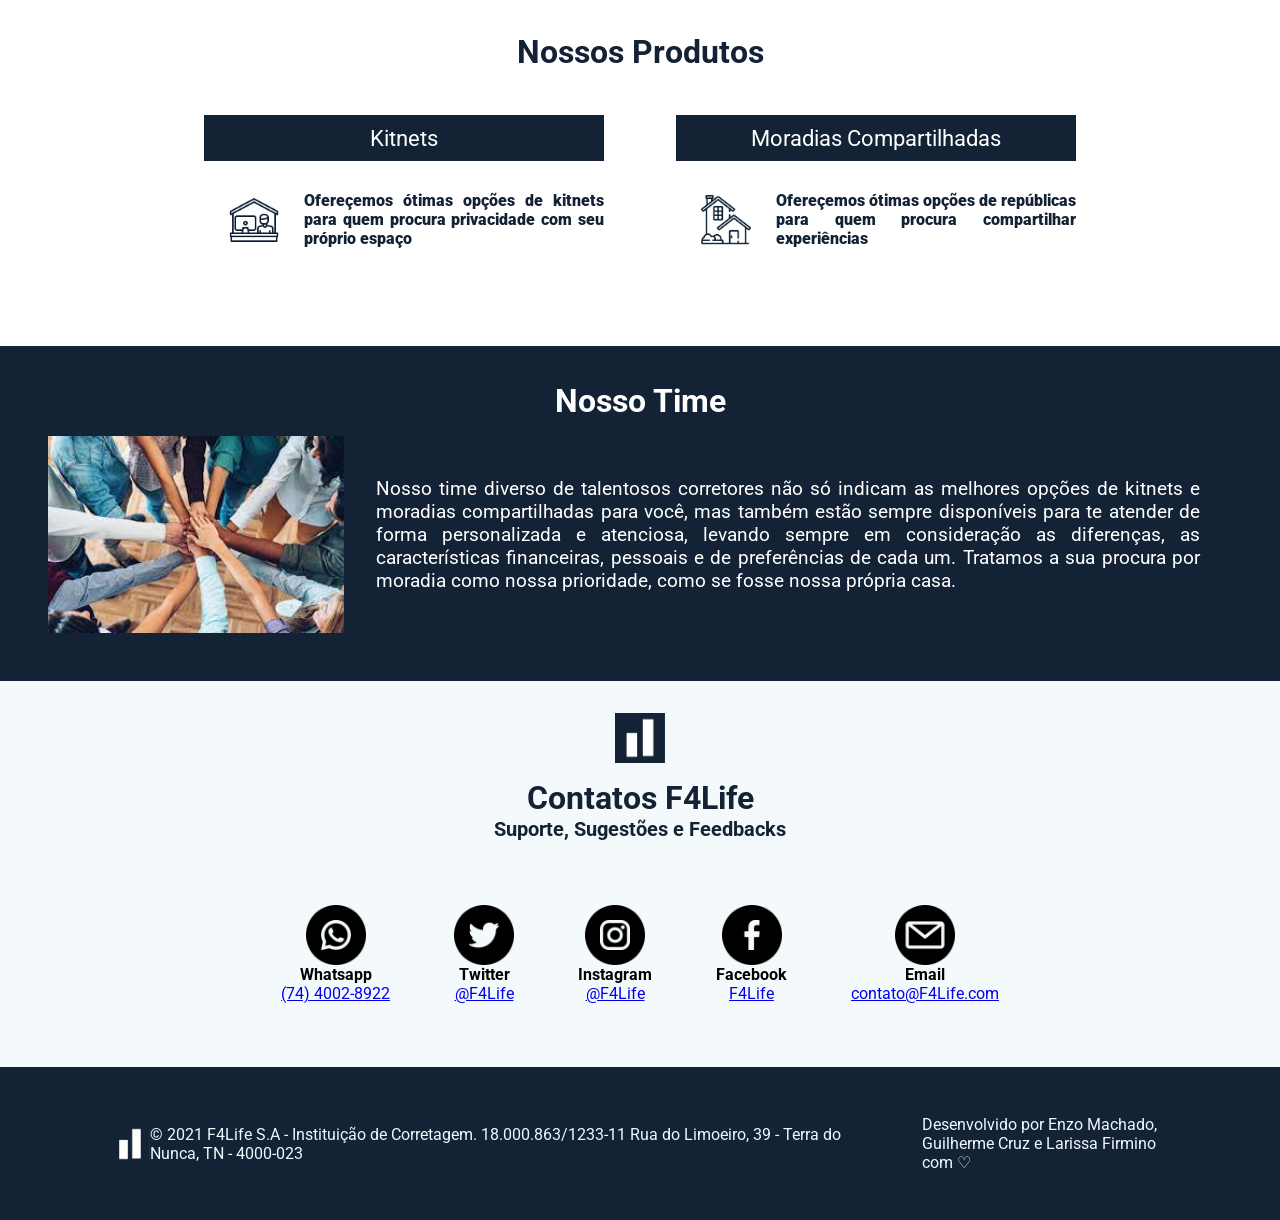
==== commit 9f4a04de: "concertando-pastas" ====
--- a/index.html
+++ b/index.html
@@ -11,6 +11,7 @@
 </head>
 
 <body>
+    
     <header id="home">
         <div class="cabecalho-logo">
             <img src="img/logo-pequeno.PNG" alt="Logomarca da empresa F4Life">
@@ -35,6 +36,54 @@
             </details>
         </nav>
     </header>
+
+    
+    <main>
+
+        <div class="title">
+            <h1>L4LIFE</h1>
+            <p>Estamos com vocês nesse grande momento!</p>
+        </div>
+        
+        <div class="content">
+
+            <div class="slides">
+                <input type="radio" name="slide" id="slide1" checked>
+                <input type="radio" name="slide" id="slide2">
+                <input type="radio" name="slide" id="slide3">
+                <input type="radio" name="slide" id="slide4">
+                <input type="radio" name="slide" id="slide5">
+
+                <div class="slide s1">
+                    <img src="img/BlueBuid.jpg" alt="BlueMan-house">
+                </div>
+                <div class="slide">
+                    <img src="img/Paladino.jpg" alt="Paladino-home">
+                </div>
+                <div class="slide">
+                    <img src="img/arquitetura-jovens.jpg" alt="Republica">
+                </div>
+                <div class="slide">
+                    <img src="img/Planta-de-kitnet-1.jpeg" alt="Container">
+                </div>
+                <div class="slide">
+                    <img src="img/predioCity.jpeg" alt="Predio">
+                </div>
+            </div>
+
+            <div class="navigation">
+                <label class="bar" for="slide1"></label>
+                <label class="bar" for="slide2"></label>
+                <label class="bar" for="slide3"></label>
+                <label class="bar" for="slide4"></label>
+                <label class="bar" for="slide5"></label>
+            </div>
+
+        </div>
+
+        <button class="btn">Planeje com a gente</button>
+    </main>
+
     <section id="quem-somos">
         <h1>
             Quem Somos?
--- a/style.css
+++ b/style.css
@@ -157,12 +157,12 @@
 
  /*Cabeçalho*/
 
- header {
-     display: flex;
-     justify-content: space-between;
-     align-items: center;
-     padding: 20px;
-     background-color: rgba(37, 150, 190, 0.05);
+header {
+    display: flex;
+    justify-content: space-between;
+    align-items: center;
+    padding: 20px;
+    background-color: rgba(37, 150, 190, 0.05);
  }
 
  .cabecalho-logo img {
@@ -303,6 +303,194 @@
      min-width: 150px;
  }
 
+ /*
+    PARTE DO ENZO
+ */
+ 
+
+ .nav-list {
+    background: #182D40;
+    box-shadow: 0px 0px 10px #182D40;
+    margin: 0;
+    padding: 1rem 0;
+    border-radius: 0.2rem;
+    display: flex;
+    justify-content: flex-end;
+    align-items: center;
+}
+
+.nav-item {
+    list-style: none;
+    margin-right: 2rem;
+}
+
+.nav-item a {
+    text-decoration: none;
+    color: #71D9CE;
+    transition: all 200ms ease-in;
+}
+
+.nav-item a:hover {
+    color: #81F7EB;
+}
+
+.nav-list h1 {
+    margin-right: auto;
+    margin-left: 2rem;
+}
+
+.planULife {
+    font-size: 1rem;
+    background: #71D9CE;
+    border: none;
+    border-radius: 0.2rem;
+    padding: 0.5rem 1rem;
+    cursor: pointer;
+    transition: all 200ms ease-in;
+}
+
+.planULife:hover {
+    background: #81F7EB;
+
+}
+
+.title_btn {
+    font-size: 1rem;
+    background: #71D9CE;
+    border: none;
+    border-radius: 0.2rem;
+    padding: 0.5rem 1rem;
+    cursor: pointer;
+    transition: all 200ms ease-in;
+}
+
+.title_btn:hover {
+    background: #81F7EB;
+
+}
+
+
+.title {
+    top: 35px;
+}
+
+.title h1{
+    display: flex;
+    font-size: 6rem;
+    color: aqua;
+    justify-content: center;
+}
+
+.title p {
+    display: flex;
+    color: white;
+    justify-content: center;
+    padding: 20px;
+    font-size: 2rem;
+}
+
+ main {
+     height: 100vh;
+     width: 100vw;
+     background-color: #132235;
+ }
+
+ .content {
+     height: 520px;
+     width: 935px;
+     border-radius: 20px;
+     overflow: hidden;
+     position: absolute;
+     top: 65%;
+     left: 50%;
+     transform: translate(-50%, -50%);
+ }
+
+ .navigation {
+     position: absolute;
+     bottom: 20px;
+     left: 50%;
+     transform: translate(-50%);
+     display: flex;
+ }
+
+ .bar {
+     width: 80px;
+     height: 28px;
+     border: 2px solid white;
+     margin: 6px;
+     border-radius: 5px;
+     cursor: pointer;
+     transition: .6s;
+ }
+
+ .bar:hover {
+    background-color: aqua;
+ }
+
+ main input {
+     display: none;
+ }
+
+ .slides {
+     display: flex;
+     width: 500%;
+     height: 100%;
+ }
+
+ .slide {
+     width: 20%;
+     transition: .6s;
+ }
+
+ .slide img {
+     width: 100%;
+     height: 100%;
+ }
+
+ #slide1:checked ~ .s1 {
+     margin-left: 0;
+ }
+
+ #slide2:checked ~ .s1 {
+    margin-left: -20%;
+}
+
+#slide3:checked ~ .s1 {
+    margin-left: -40%;
+}
+
+#slide4:checked ~ .s1 {
+    margin-left: -60%;
+}
+
+#slide4:checked ~ .s1 {
+    margin-left: -80%;
+}
+
+.btn {
+    display: flex;
+    position: absolute;
+    bottom: 0.1%;
+    left: 50%;
+    transform: translate(-50%);
+}
+
+.btn {
+    font-size: 1rem;
+    background-color: #71D9CE;
+    border: none;
+    border-radius: 0.2rem;
+    padding: 1rem 1rem;
+    cursor: pointer;
+    transition: all 200ms ease-in;
+    font-size: 1rem;
+}
+
+.btn:hover {
+    background: #81f7eb;
+}
+
  @media screen and (max-width: 700px) {
 
      /* Nav */
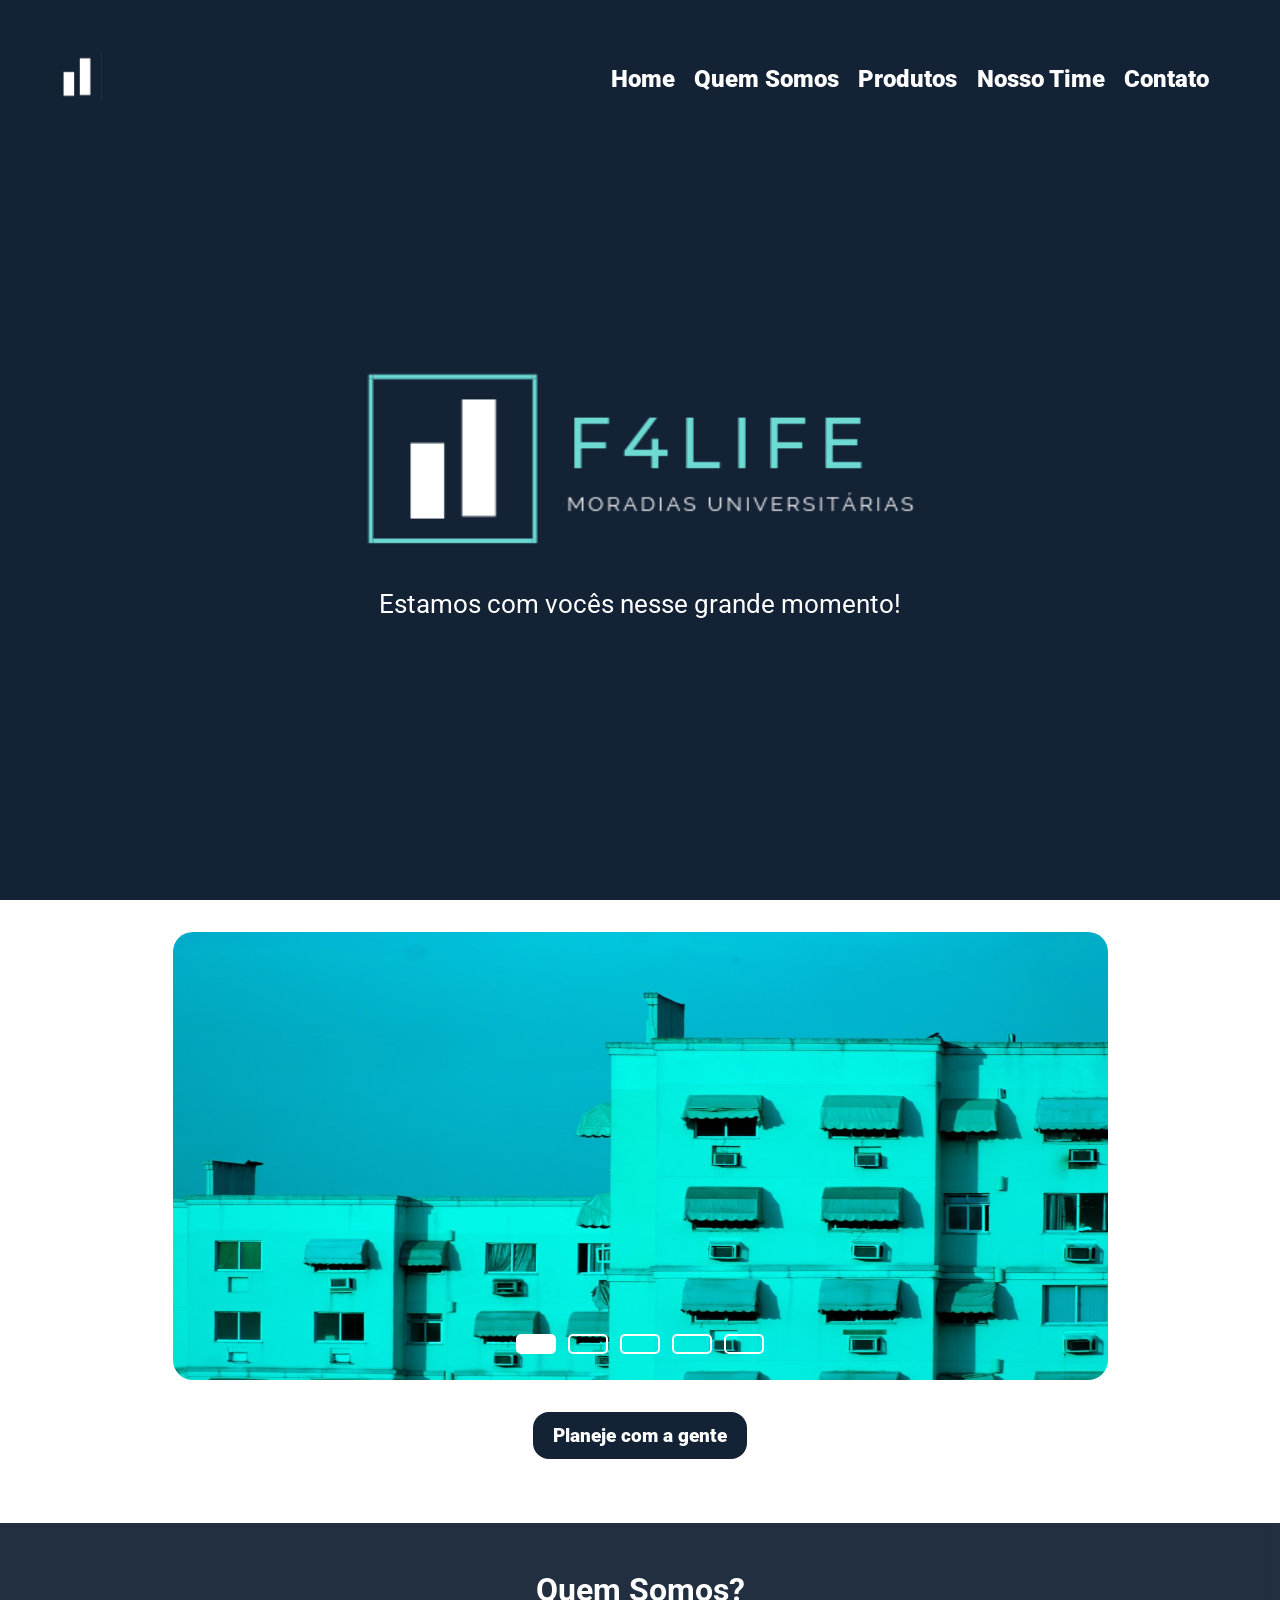
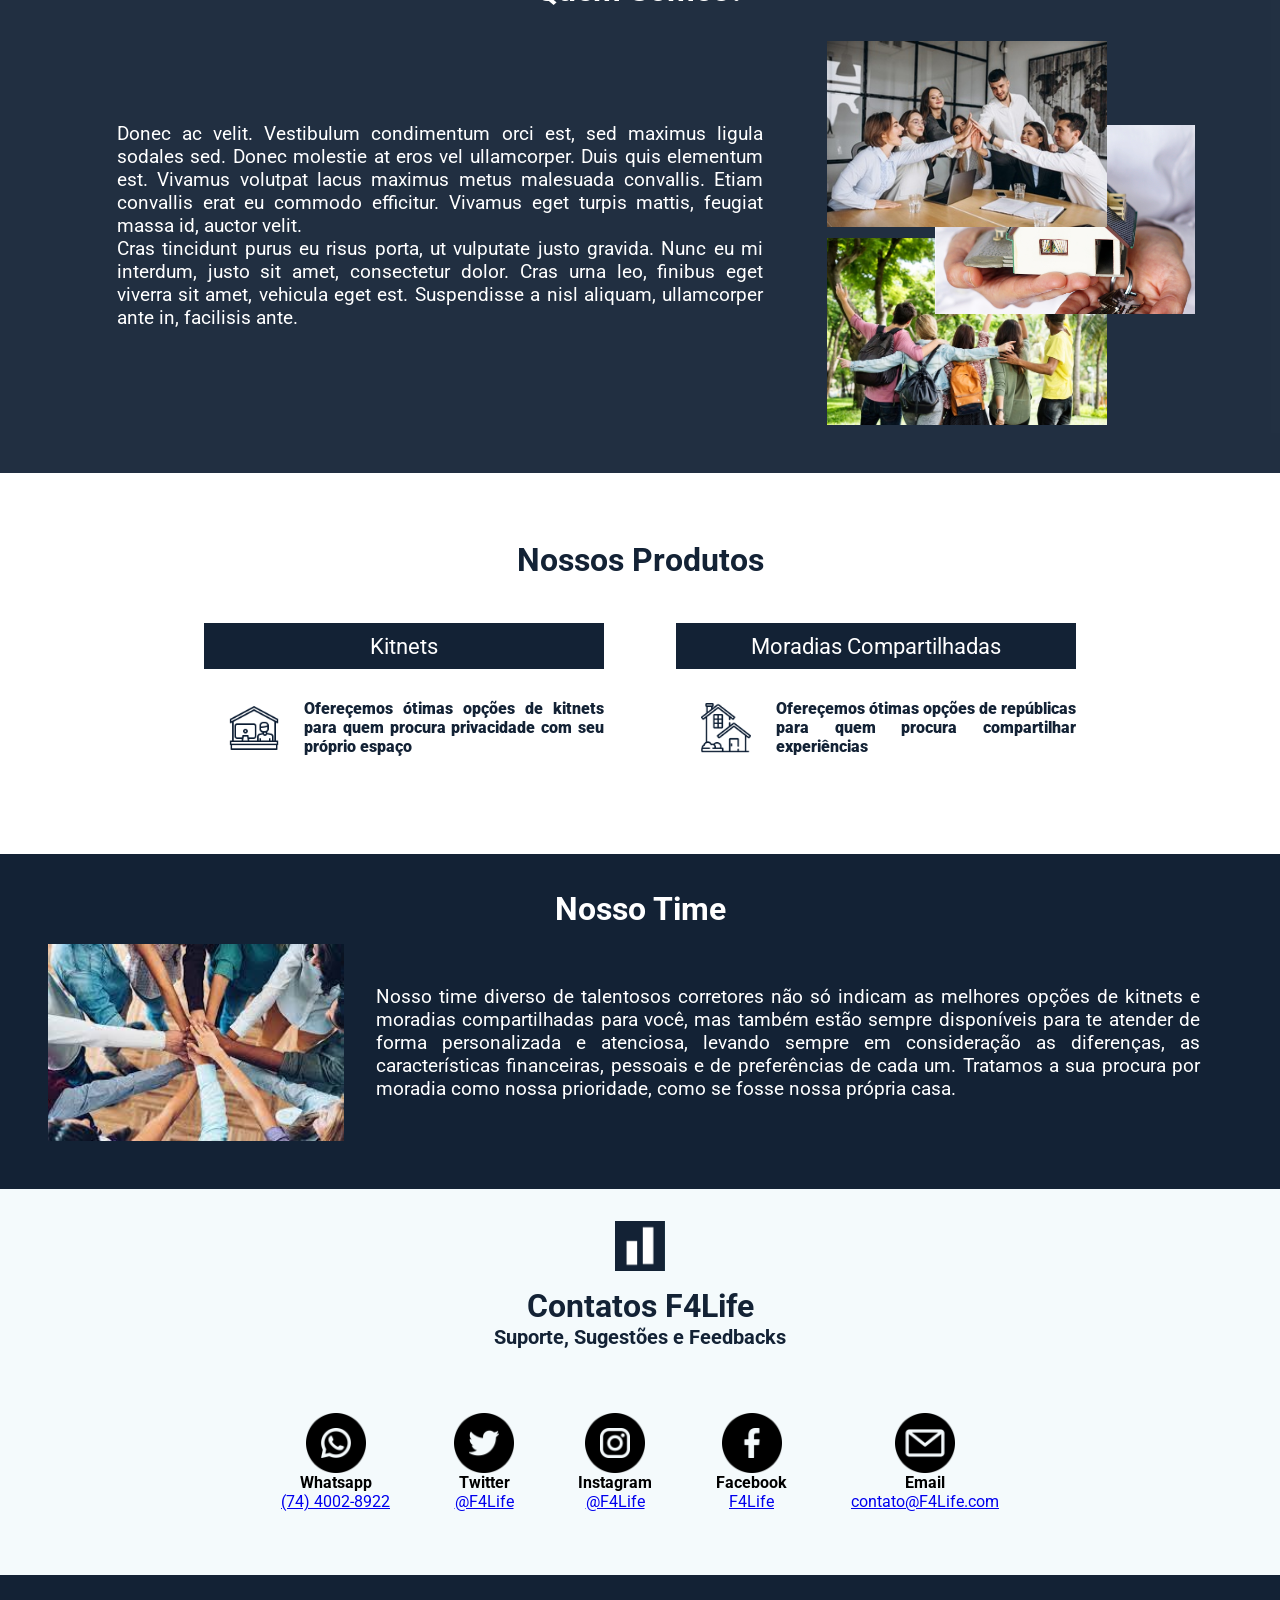
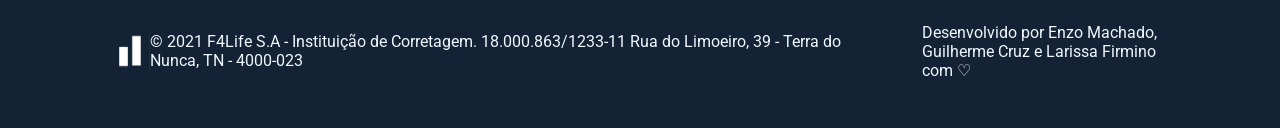
==== commit 6be18f94: "deixando responsivo e pequenas alterações" ====
--- a/index.html
+++ b/index.html
@@ -11,42 +11,41 @@
 </head>
 
 <body>
-    
-    <header id="home">
-        <div class="cabecalho-logo">
-            <img src="img/logo-pequeno.PNG" alt="Logomarca da empresa F4Life">
-        </div>
-        <nav id="menu-desktop">
-            <a href="#home">Home</a>
-            <a href="#quem-somos">Quem Somos</a>
-            <a href="#produtos">Produtos</a>
-            <a href="#nosso-time">Nosso Time</a>
-            <a href="#contatos">Contato</a>
-        </nav>
-        <nav id="menu-mobile">
-            <details>
-                <summary>
-                    <img src="img/barra-de-menu.png" alt="icone menu">
-                </summary>
+
+    <main>
+        <header id="home">
+            <div class="cabecalho-logo">
+                <img src="img/logo-puro.png" alt="Logomarca da empresa F4Life">
+            </div>
+            <nav id="menu-desktop">
                 <a href="#home">Home</a>
                 <a href="#quem-somos">Quem Somos</a>
                 <a href="#produtos">Produtos</a>
                 <a href="#nosso-time">Nosso Time</a>
                 <a href="#contatos">Contato</a>
-            </details>
-        </nav>
-    </header>
-
-    
-    <main>
+            </nav>
+            <nav id="menu-mobile">
+                <details>
+                    <summary>
+                        <img src="img/barra-de-menu.png" alt="icone menu">
+                    </summary>
+                    <a href="#home">Home</a>
+                    <a href="#quem-somos">Quem Somos</a>
+                    <a href="#produtos">Produtos</a>
+                    <a href="#nosso-time">Nosso Time</a>
+                    <a href="#contatos">Contato</a>
+                </details>
+            </nav>
+        </header>
+
 
         <div class="title">
-            <h1>L4LIFE</h1>
+            <img src="img/logo-pequeno.PNG">
             <p>Estamos com vocês nesse grande momento!</p>
         </div>
-        
+    </main>
+    <section id="planeje-com-gente">
         <div class="content">
-
             <div class="slides">
                 <input type="radio" name="slide" id="slide1" checked>
                 <input type="radio" name="slide" id="slide2">
@@ -69,21 +68,19 @@
                 <div class="slide">
                     <img src="img/predioCity.jpeg" alt="Predio">
                 </div>
-            </div>
-
-            <div class="navigation">
-                <label class="bar" for="slide1"></label>
-                <label class="bar" for="slide2"></label>
-                <label class="bar" for="slide3"></label>
-                <label class="bar" for="slide4"></label>
-                <label class="bar" for="slide5"></label>
-            </div>
-
-        </div>
-
+                <div class="navigation">
+                    <label class="bar" for="slide1" id="bar1"></label>
+                    <label class="bar" for="slide2" id="bar2"></label>
+                    <label class="bar" for="slide3" id="bar3"></label>
+                    <label class="bar" for="slide4" id="bar4"></label>
+                    <label class="bar" for="slide5" id="bar5"></label>
+                </div>
+            </div>
+
+
+        </div>
         <button class="btn">Planeje com a gente</button>
-    </main>
-
+    </section>
     <section id="quem-somos">
         <h1>
             Quem Somos?
--- a/style.css
+++ b/style.css
@@ -157,16 +157,16 @@
 
  /*Cabeçalho*/
 
-header {
-    display: flex;
-    justify-content: space-between;
-    align-items: center;
-    padding: 20px;
-    background-color: rgba(37, 150, 190, 0.05);
+ header {
+     display: flex;
+     justify-content: space-between;
+     align-items: center;
+     padding: 20px;
+     background-color: #132235;
  }
 
  .cabecalho-logo img {
-     width: 200px;
+     width: 50px;
      margin-right: 2rem;
  }
 
@@ -179,29 +179,37 @@
  nav a {
      text-decoration: none;
      font-size: 1.5rem;
-     color: #132235;
+     color: white;
      font-weight: 900;
      margin-right: 1.2rem;
 
  }
 
+ nav a:hover {
+     color: #6cd8d1;
+ }
+
  #menu-mobile {
      display: none;
  }
-#menu-mobile img{
-    width: 40px;
-    
-}
-#menu-mobile summary{
-    display: flex;
-    justify-content: flex-end;
-}
-#menu-mobile details{
-    display:flex;
-    flex-direction: column;
-    align-items: flex-end;
-    justify-content: flex-end;
-}
+
+ #menu-mobile img {
+     width: 40px;
+
+ }
+
+ #menu-mobile summary {
+     display: flex;
+     justify-content: flex-end;
+ }
+
+ #menu-mobile details {
+     display: flex;
+     flex-direction: column;
+     align-items: flex-end;
+     justify-content: flex-end;
+ }
+
  /* Sessão Produtos */
  #produtos {
      padding: 3rem 0rem;
@@ -306,104 +314,122 @@
  /*
     PARTE DO ENZO
  */
- 
+
 
  .nav-list {
-    background: #182D40;
-    box-shadow: 0px 0px 10px #182D40;
-    margin: 0;
-    padding: 1rem 0;
-    border-radius: 0.2rem;
-    display: flex;
-    justify-content: flex-end;
-    align-items: center;
-}
-
-.nav-item {
-    list-style: none;
-    margin-right: 2rem;
-}
-
-.nav-item a {
-    text-decoration: none;
-    color: #71D9CE;
-    transition: all 200ms ease-in;
-}
-
-.nav-item a:hover {
-    color: #81F7EB;
-}
-
-.nav-list h1 {
-    margin-right: auto;
-    margin-left: 2rem;
-}
-
-.planULife {
-    font-size: 1rem;
-    background: #71D9CE;
-    border: none;
-    border-radius: 0.2rem;
-    padding: 0.5rem 1rem;
-    cursor: pointer;
-    transition: all 200ms ease-in;
-}
-
-.planULife:hover {
-    background: #81F7EB;
-
-}
-
-.title_btn {
-    font-size: 1rem;
-    background: #71D9CE;
-    border: none;
-    border-radius: 0.2rem;
-    padding: 0.5rem 1rem;
-    cursor: pointer;
-    transition: all 200ms ease-in;
-}
-
-.title_btn:hover {
-    background: #81F7EB;
-
-}
-
-
-.title {
-    top: 35px;
-}
-
-.title h1{
-    display: flex;
-    font-size: 6rem;
-    color: aqua;
-    justify-content: center;
-}
-
-.title p {
-    display: flex;
-    color: white;
-    justify-content: center;
-    padding: 20px;
-    font-size: 2rem;
-}
+     background: #182D40;
+     box-shadow: 0px 0px 10px #182D40;
+     margin: 0;
+     padding: 1rem 0;
+     border-radius: 0.2rem;
+     display: flex;
+     justify-content: flex-end;
+     align-items: center;
+ }
+
+ .nav-item {
+     list-style: none;
+     margin-right: 2rem;
+ }
+
+ .nav-item a {
+     text-decoration: none;
+     color: #71D9CE;
+     transition: all 200ms ease-in;
+ }
+
+ .nav-item a:hover {
+     color: #81F7EB;
+ }
+
+ .nav-list h1 {
+     margin-right: auto;
+     margin-left: 2rem;
+ }
+
+ .planULife {
+     font-size: 1rem;
+     background: #71D9CE;
+     border: none;
+     border-radius: 0.2rem;
+     padding: 0.5rem 1rem;
+     cursor: pointer;
+     transition: all 200ms ease-in;
+ }
+
+ .planULife:hover {
+     background: #81F7EB;
+
+ }
+
+ .title_btn {
+     font-size: 1rem;
+     background: #71D9CE;
+     border: none;
+     border-radius: 0.2rem;
+     padding: 0.5rem 1rem;
+     cursor: pointer;
+     transition: all 200ms ease-in;
+ }
+
+ .title_btn:hover {
+     background: #81F7EB;
+
+ }
+
+
+ .title {
+     display: flex;
+     justify-content: center;
+     align-items: center;
+     flex-direction: column;
+     flex-grow: 1;
+ }
+
+ .title img {
+     max-width: 600px;
+     width: 90%;
+ }
+
+ .title p {
+     display: flex;
+     color: white;
+     justify-content: center;
+     padding: 20px;
+     font-size: 1.6rem;
+     text-align: center;
+ }
 
  main {
-     height: 100vh;
-     width: 100vw;
+     width: 100%;
+     min-height: 100vh;
      background-color: #132235;
+     display: flex;
+     flex-direction: column;
+     padding: 2rem;
+ }
+
+ #planeje-com-gente {
+     width: 100%;
+     display: flex;
+     justify-content: center;
+     flex-direction: column;
+     padding: 2rem 1rem;
+     align-items: center;
  }
 
  .content {
-     height: 520px;
+     height: 35vw;
      width: 935px;
+     max-width: 90vw;
      border-radius: 20px;
      overflow: hidden;
-     position: absolute;
-     top: 65%;
-     left: 50%;
-     transform: translate(-50%, -50%);
+     position: relative;
+     display: flex;
+     align-items: flex-start;
+     justify-content: start;
+     flex-direction: column;
+     background-color: white;
  }
 
  .navigation {
@@ -415,8 +441,8 @@
  }
 
  .bar {
-     width: 80px;
-     height: 28px;
+     width: 40px;
+     height: 20px;
      border: 2px solid white;
      margin: 6px;
      border-radius: 5px;
@@ -425,10 +451,10 @@
  }
 
  .bar:hover {
-    background-color: aqua;
- }
-
- main input {
+     background-color: aqua;
+ }
+
+ .slides input {
      display: none;
  }
 
@@ -448,48 +474,67 @@
      height: 100%;
  }
 
- #slide1:checked ~ .s1 {
+ #slide1:checked~.s1 {
      margin-left: 0;
  }
 
- #slide2:checked ~ .s1 {
-    margin-left: -20%;
-}
-
-#slide3:checked ~ .s1 {
-    margin-left: -40%;
-}
-
-#slide4:checked ~ .s1 {
-    margin-left: -60%;
-}
-
-#slide4:checked ~ .s1 {
-    margin-left: -80%;
-}
-
-.btn {
-    display: flex;
-    position: absolute;
-    bottom: 0.1%;
-    left: 50%;
-    transform: translate(-50%);
-}
-
-.btn {
-    font-size: 1rem;
-    background-color: #71D9CE;
-    border: none;
-    border-radius: 0.2rem;
-    padding: 1rem 1rem;
-    cursor: pointer;
-    transition: all 200ms ease-in;
-    font-size: 1rem;
-}
-
-.btn:hover {
-    background: #81f7eb;
-}
+ #slide1:checked~.navigation #bar1 {
+     background-color: white;
+ }
+
+ #slide2:checked~.s1 {
+     margin-left: -20%;
+ }
+
+ #slide2:checked~.navigation #bar2 {
+     background-color: white;
+ }
+
+ #slide3:checked~.s1 {
+     margin-left: -40%;
+ }
+
+ #slide3:checked~.navigation #bar3 {
+     background-color: white;
+ }
+
+ #slide4:checked~.s1 {
+     margin-left: -60%;
+ }
+
+ #slide4:checked~.navigation #bar4 {
+     background-color: white;
+ }
+
+ #slide5:checked~.s1 {
+     margin-left: -80%;
+ }
+
+ #slide5:checked~.navigation #bar5 {
+     background-color: white;
+ }
+
+ .btn {
+     display: flex;
+     font-size: 1.2rem;
+     background-color: #132235;
+     border-radius: 0.2rem;
+     padding: 0.5rem 1rem;
+     cursor: pointer;
+     transition: all 200ms ease-in;
+     color: #fff;
+     font-weight: 900;
+     border: 4px #132235 solid;
+     border-radius: 1rem;
+     margin: 2rem 0;
+ }
+
+ .btn:hover {
+     background: white;
+     color: #132235;
+     transition: all 200ms ease-in;
+     transform: scale(1.1);
+ }
 
  @media screen and (max-width: 700px) {
 
@@ -535,10 +580,11 @@
          width: 50%;
          min-width: 100px;
      }
+
      .card-produto {
-        display: grid;
-        width: 100%;
-        grid-template-columns: 25% 75%;
-        grid-template-rows: auto auto;
-    }
+         display: grid;
+         width: 100%;
+         grid-template-columns: 25% 75%;
+         grid-template-rows: auto auto;
+     }
  }
